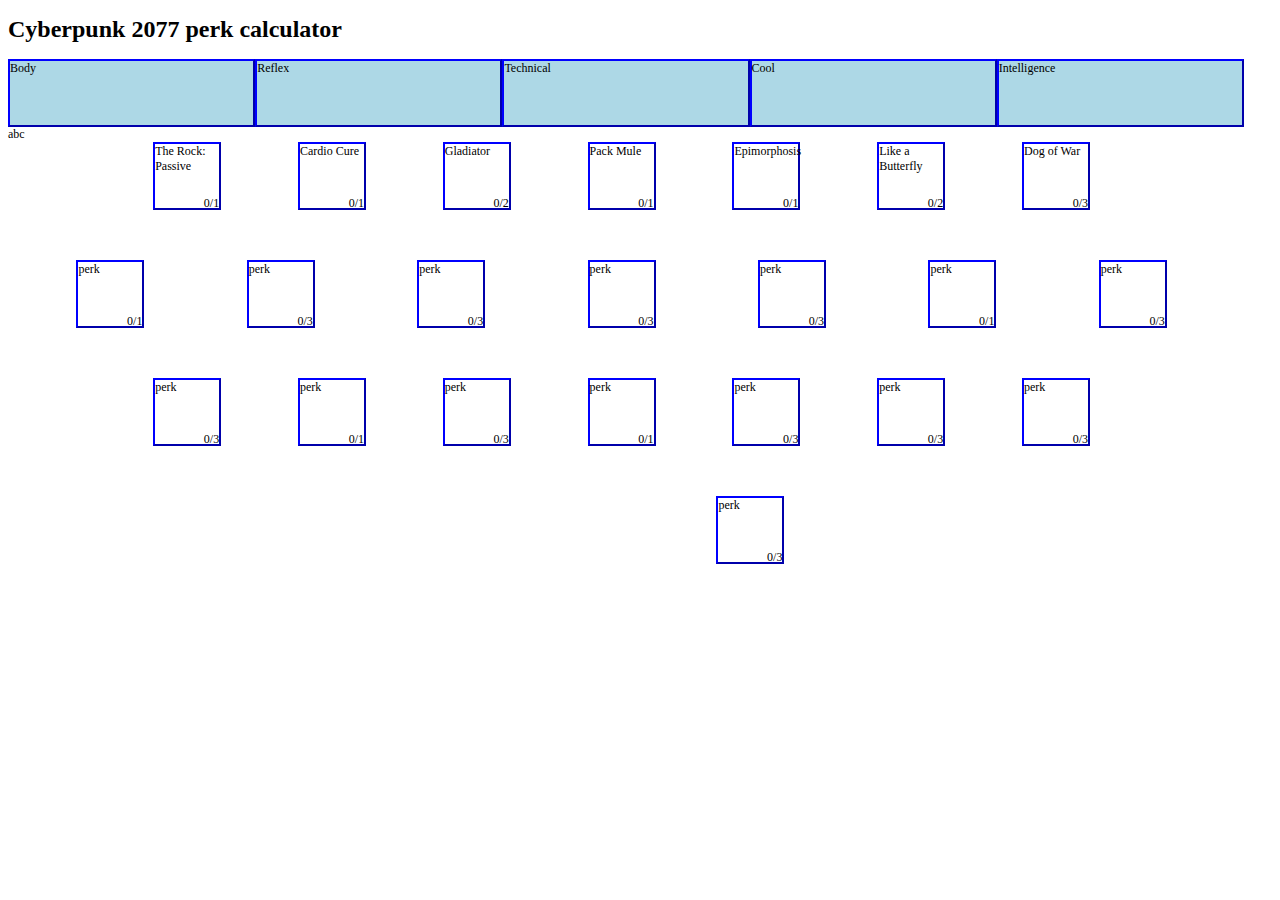
==== index.html @ 7f0640aa "Update index.html" ====
<!DOCTYPE html>
<html>
<head>
	<meta name="viewport" content="width=1000">
	<title>teste</title>
	<link rel="stylesheet" href="page.css">
	<script type="text/javascript" src="script.js"></script>
</head>
<body style="font-size: 12px">
	<h1>
		Cyberpunk 2077 perk calculator
	</h1>
	<div class="mainWindow">
		<div class = "Attribute_button">
			Body
		</div>
		<div class = "Attribute_button">
			Reflex
		</div>
		<div class = "Attribute_button">
			Technical
		</div>
		<div class = "Attribute_button">
			Cool
		</div>
		<div class = "Attribute_button">
			Intelligence
		</div>
	</div>
	<div class="mainWindow">
		abc
	</div>
	<div class = "mainWindow" id = "mainWindow">
		teste
	</div>
</body>
</html>
---- page.css ----
.myDiv1 {
		width: 5vw;
	height:5vw;
	/*width: 5%;*/
	/*height: 5%;*/
	border: 2px outset blue;
	background-color: lightblue;
 /*text-align: center;*/
	cursor: pointer;
	position:relative;
	transform: translateX(-50%);
	/*font-size: 100%;*/
	padding: 0;
	word-wrap: break-word
	margin: 0;
}

.skill_level{
	position:absolute;
	bottom:-15px;
	right:0;
	/*font-size: 100%;*/
/*	display: flex;
	justify-content: flex-end;
	align-self: flex-end;
	text-align: right;*/
/*	vertical-align: text-bottom;
	height: 10px;
		
		*/
}

.Attribute_button {
	/*flex-basis: 19%;*/
	width: 19vw;
	height: 5vw;
	border: 2px outset blue;
	background-color: lightblue;
	/*text-align: center;*/
	cursor: pointer;
	position:relative;
	/*transform: translateX(-50%);*/
	/*font-size: 100%;*/
	padding: 0;
	word-wrap: break-word
	margin: 0;
}

.break {
	flex-basis: 100%;
	height: 50px;
}

.mainWindow {
	width: 100vw;
	display: flex;
	flex-wrap: wrap;
}
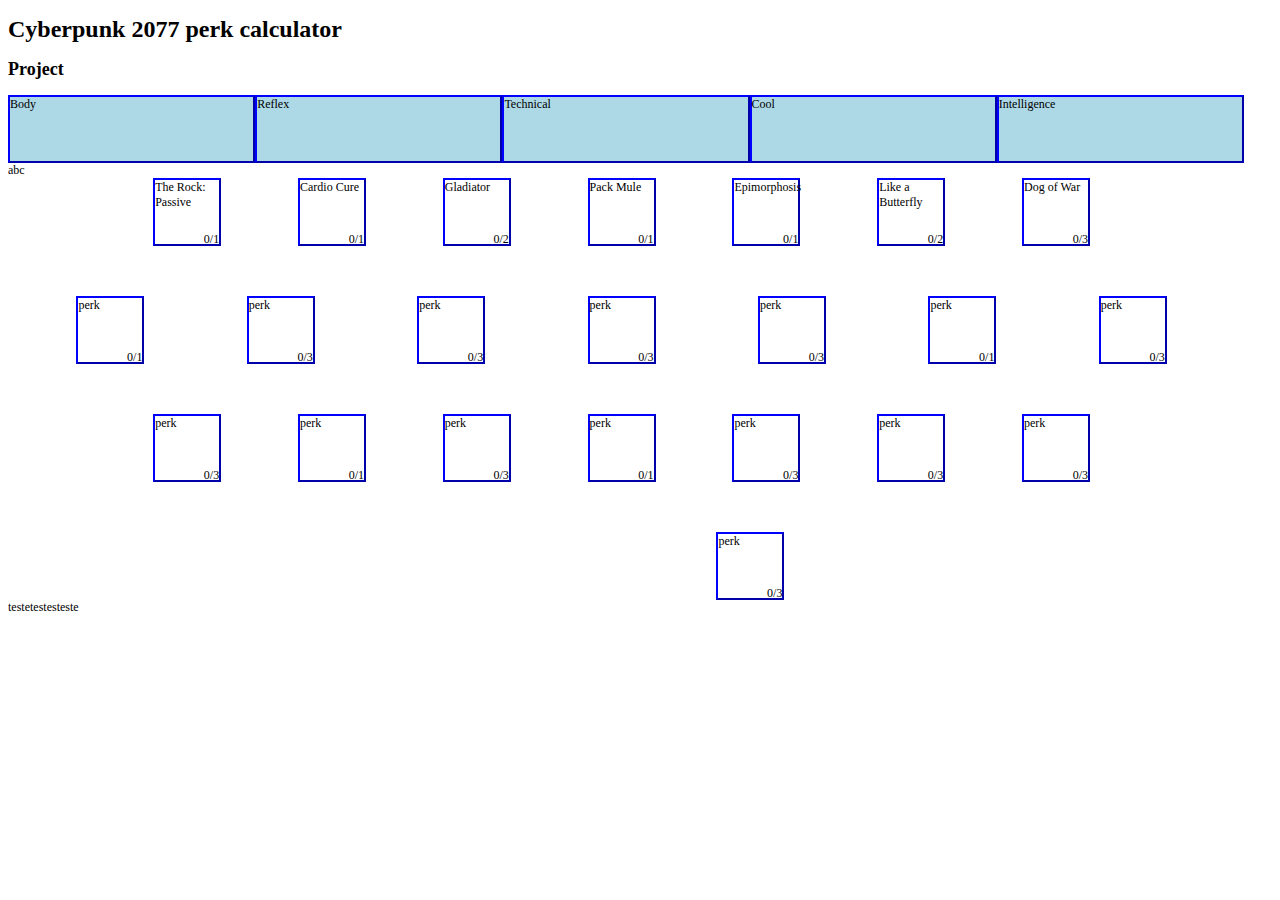
==== commit 56c84472: "updating" ====
--- a/index.html
+++ b/index.html
@@ -10,6 +10,9 @@
 	<h1>
 		Cyberpunk 2077 perk calculator
 	</h1>
+	<h2>
+		Project
+	</h2>
 	<div class="mainWindow">
 		<div class = "Attribute_button">
 			Body
@@ -33,5 +36,6 @@
 	<div class = "mainWindow" id = "mainWindow">
 		teste
 	</div>
+	<div>testetestesteste</div>
 </body>
-</html>
+</html>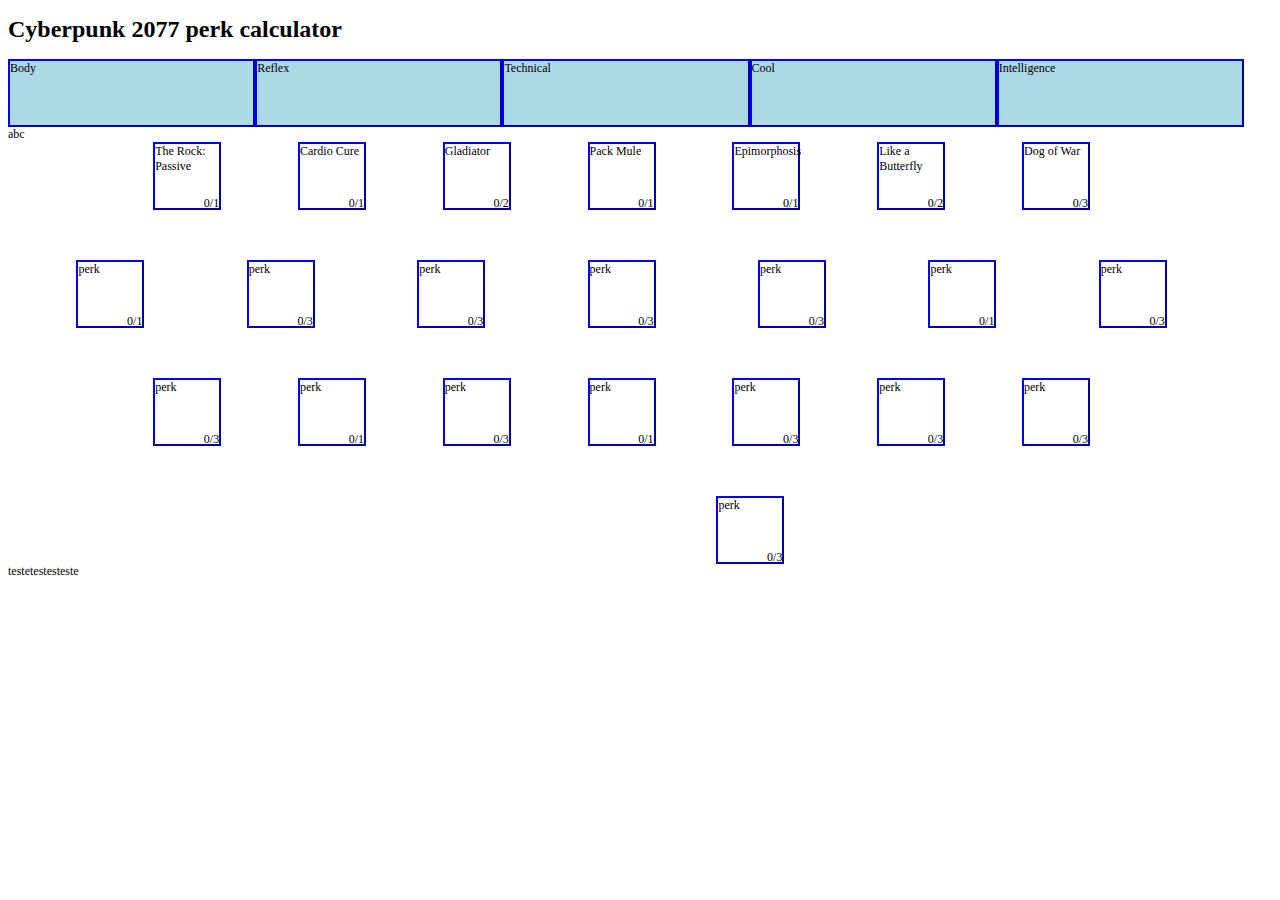
==== commit 7454f2f5: "Merge branch 'gh-pages' of https://github.com/Populim/cybertree into gh-pages" ====
--- a/index.html
+++ b/index.html
@@ -10,9 +10,6 @@
 	<h1>
 		Cyberpunk 2077 perk calculator
 	</h1>
-	<h2>
-		Project
-	</h2>
 	<div class="mainWindow">
 		<div class = "Attribute_button">
 			Body
@@ -38,4 +35,4 @@
 	</div>
 	<div>testetestesteste</div>
 </body>
-</html>+</html>
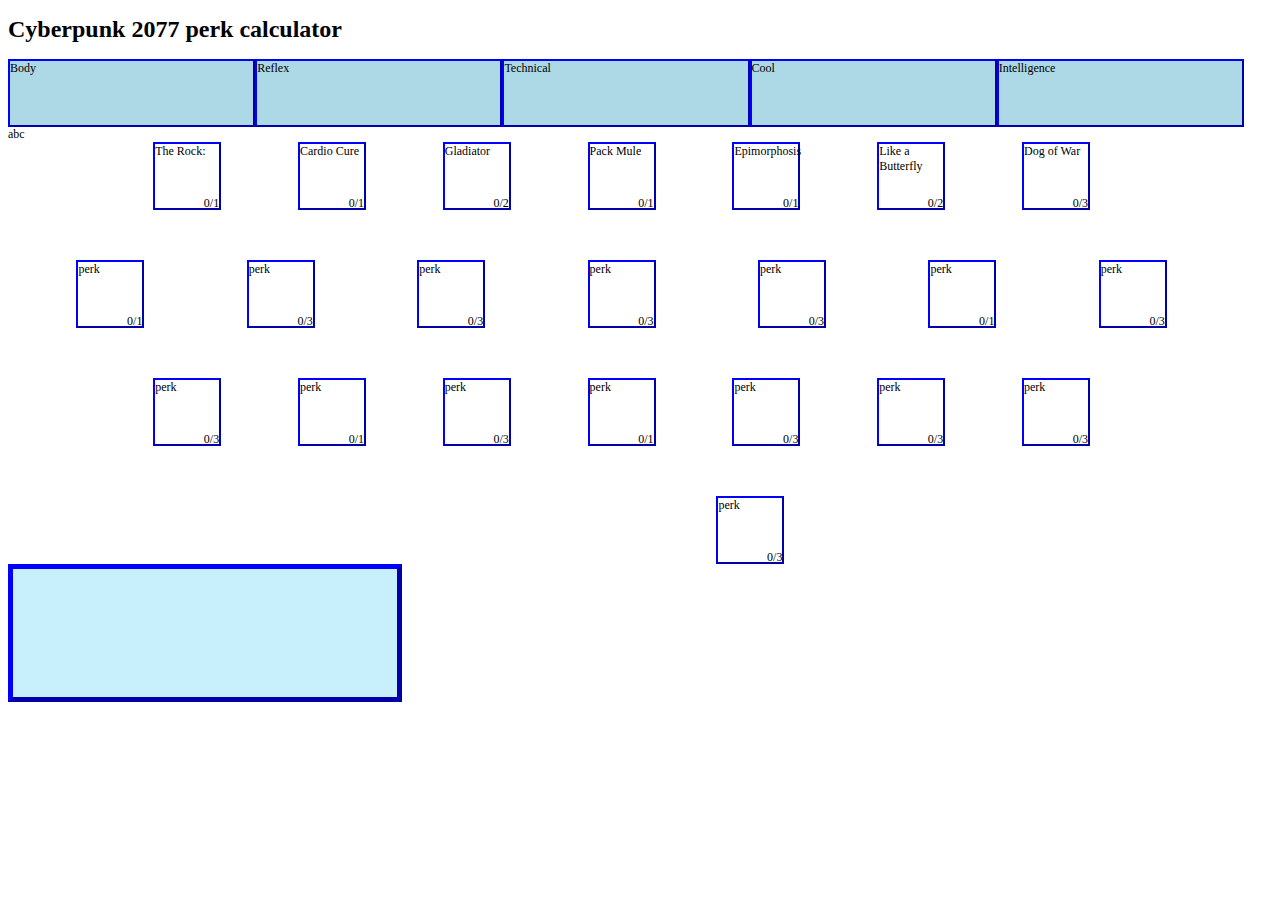
==== commit e3dae1d6: "added skill description on hover" ====
--- a/index.html
+++ b/index.html
@@ -33,6 +33,11 @@
 	<div class = "mainWindow" id = "mainWindow">
 		teste
 	</div>
-	<div>testetestesteste</div>
+	<div class="hide" id= "description">
+		<div id = "description_name"></div>
+		<div id = "description_type"></div>
+		<div id = "description_effect"></div>
+		<div id = "description_required"></div>
+		<div id = "description_cl_ml"></div></div>
 </body>
 </html>
--- a/page.css
+++ b/page.css
@@ -1,5 +1,14 @@
+.hide {
+	width: 30vw;
+	height:10vw;
+	border: 5px outset blue;
+	background-color: #c7effc;
+	font-size: 150%;
+}
+
+
 .myDiv1 {
-		width: 5vw;
+	width: 5vw;
 	height:5vw;
 	/*width: 5%;*/
 	/*height: 5%;*/
@@ -19,15 +28,6 @@
 	position:absolute;
 	bottom:-15px;
 	right:0;
-	/*font-size: 100%;*/
-/*	display: flex;
-	justify-content: flex-end;
-	align-self: flex-end;
-	text-align: right;*/
-/*	vertical-align: text-bottom;
-	height: 10px;
-		
-		*/
 }
 
 .Attribute_button {
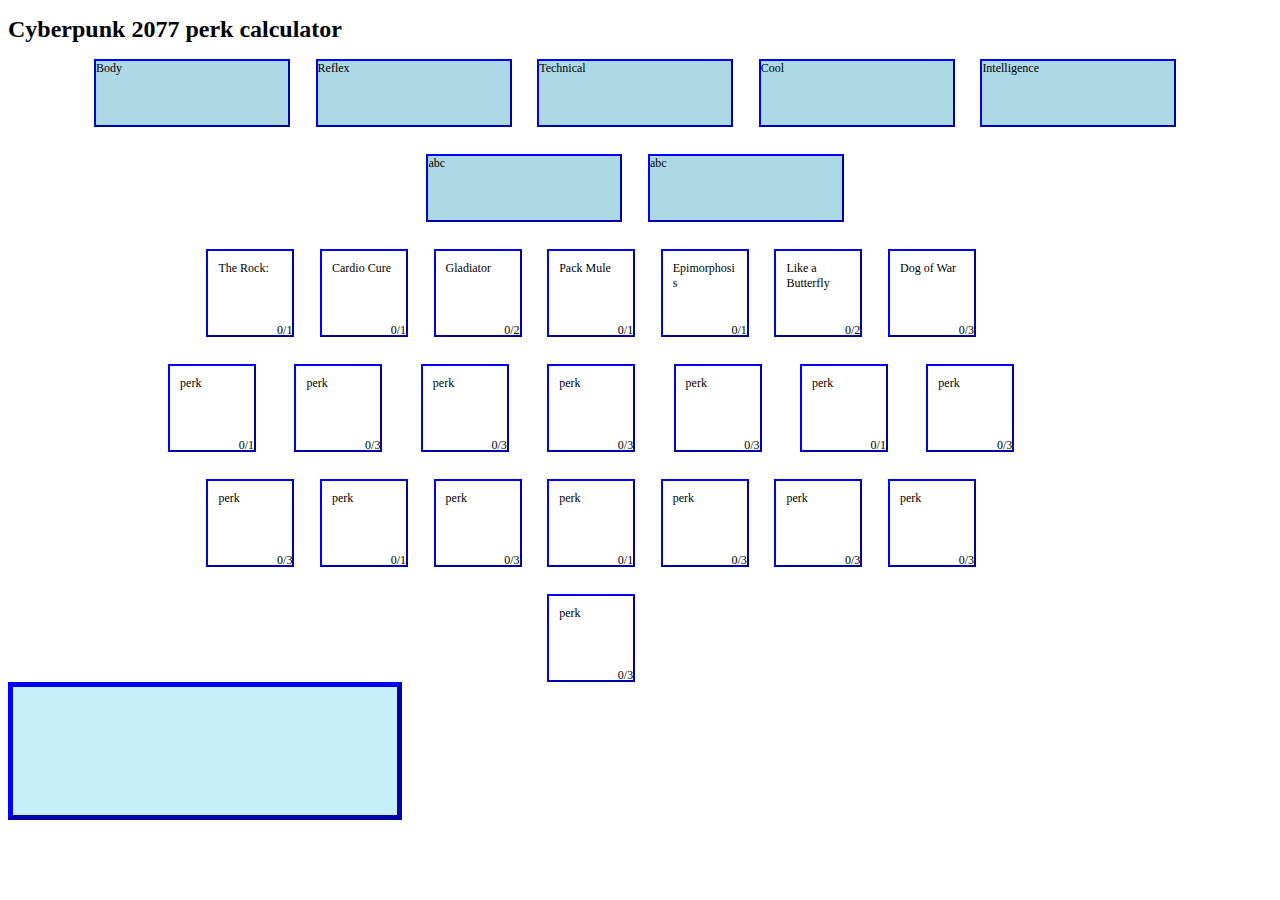
==== commit 8d64a1bd: "better layout" ====
--- a/index.html
+++ b/index.html
@@ -11,25 +11,35 @@
 		Cyberpunk 2077 perk calculator
 	</h1>
 	<div class="mainWindow">
-		<div class = "Attribute_button">
+		<div class = "Attribute_button" id = "ab_body">
 			Body
 		</div>
-		<div class = "Attribute_button">
+		<div class = "Attribute_button" id = "ab_reflex">
 			Reflex
 		</div>
-		<div class = "Attribute_button">
+		<div class = "Attribute_button" id = "ab_technical">
 			Technical
 		</div>
-		<div class = "Attribute_button">
+		<div class = "Attribute_button" id = "ab_cool">
 			Cool
 		</div>
-		<div class = "Attribute_button">
+		<div class = "Attribute_button" id = "ab_intel">
 			Intelligence
 		</div>
 	</div>
+	<div class="break"></div>
 	<div class="mainWindow">
-		abc
+		<div class="Attribute_button">
+			abc
+		</div>
+		<div class="Attribute_button">
+			abc
+		</div>
+
 	</div>
+
+	<div class="break"></div>
+
 	<div class = "mainWindow" id = "mainWindow">
 		teste
 	</div>
--- a/page.css
+++ b/page.css
@@ -3,7 +3,7 @@
 	height:10vw;
 	border: 5px outset blue;
 	background-color: #c7effc;
-	font-size: 150%;
+	font-size: 1.5vw;
 }
 
 
@@ -19,9 +19,11 @@
 	position:relative;
 	transform: translateX(-50%);
 	/*font-size: 100%;*/
-	padding: 0;
-	word-wrap: break-word
-	margin: 0;
+	padding: 10px;
+	word-wrap: break-word;
+	margin-right: 1vw;
+	margin-left: 1vw;
+	/*line-height: 100px;*/
 }
 
 .skill_level{
@@ -32,7 +34,7 @@
 
 .Attribute_button {
 	/*flex-basis: 19%;*/
-	width: 19vw;
+	width: 15vw;
 	height: 5vw;
 	border: 2px outset blue;
 	background-color: lightblue;
@@ -42,17 +44,20 @@
 	/*transform: translateX(-50%);*/
 	/*font-size: 100%;*/
 	padding: 0;
-	word-wrap: break-word
-	margin: 0;
+	word-wrap: break-word;
+	margin-right: 1vw;
+	margin-left: 1vw;
 }
 
 .break {
 	flex-basis: 100%;
-	height: 50px;
+	height: 2.1vw;
 }
 
 .mainWindow {
-	width: 100vw;
+	width: 98vw;
 	display: flex;
 	flex-wrap: wrap;
+	/*align-items: center;*/
+  	justify-content: center;
 }
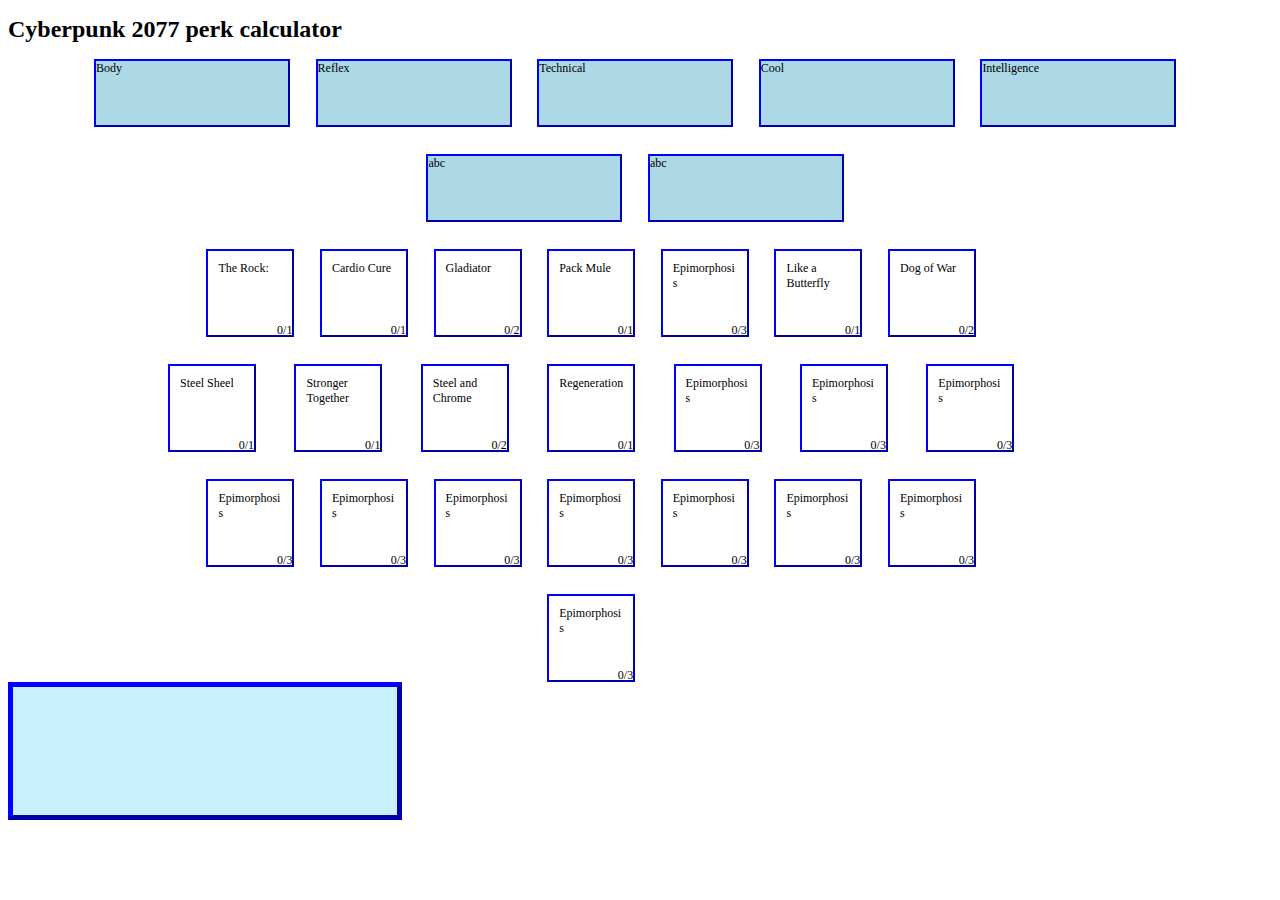
==== commit d422c599: "commit" ====
--- a/index.html
+++ b/index.html
@@ -4,6 +4,7 @@
 	<meta name="viewport" content="width=1000">
 	<title>teste</title>
 	<link rel="stylesheet" href="page.css">
+	<script type="text/javascript" src="perks.js"></script>
 	<script type="text/javascript" src="script.js"></script>
 </head>
 <body style="font-size: 12px">
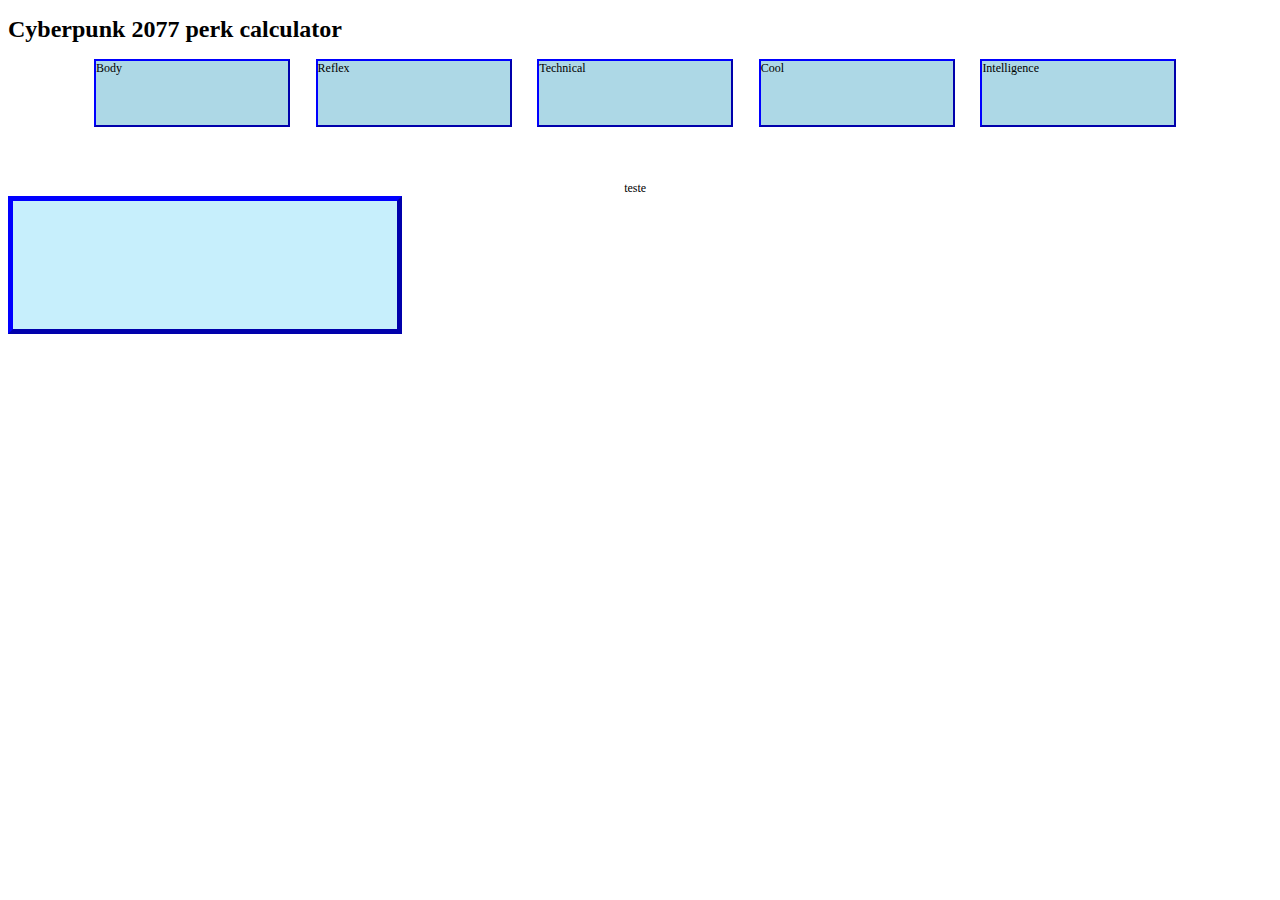
==== commit a2c9ae0b: "All functionalities working" ====
--- a/index.html
+++ b/index.html
@@ -12,32 +12,24 @@
 		Cyberpunk 2077 perk calculator
 	</h1>
 	<div class="mainWindow">
-		<div class = "Attribute_button" id = "ab_body">
+		<div class = "Attribute_button" id = "ab_body" data-index = "0" >
 			Body
 		</div>
-		<div class = "Attribute_button" id = "ab_reflex">
+		<div class = "Attribute_button" id = "ab_reflex" data-index = "1" >
 			Reflex
 		</div>
-		<div class = "Attribute_button" id = "ab_technical">
+		<div class = "Attribute_button" id = "ab_technical" data-index = "2" >
 			Technical
 		</div>
-		<div class = "Attribute_button" id = "ab_cool">
+		<div class = "Attribute_button" id = "ab_cool" data-index = "3" >
 			Cool
 		</div>
-		<div class = "Attribute_button" id = "ab_intel">
+		<div class = "Attribute_button" id = "ab_intel" data-index = "4" >
 			Intelligence
 		</div>
 	</div>
 	<div class="break"></div>
-	<div class="mainWindow">
-		<div class="Attribute_button">
-			abc
-		</div>
-		<div class="Attribute_button">
-			abc
-		</div>
-
-	</div>
+	<div class="mainWindow" id="skill_selector_div"></div>
 
 	<div class="break"></div>
 
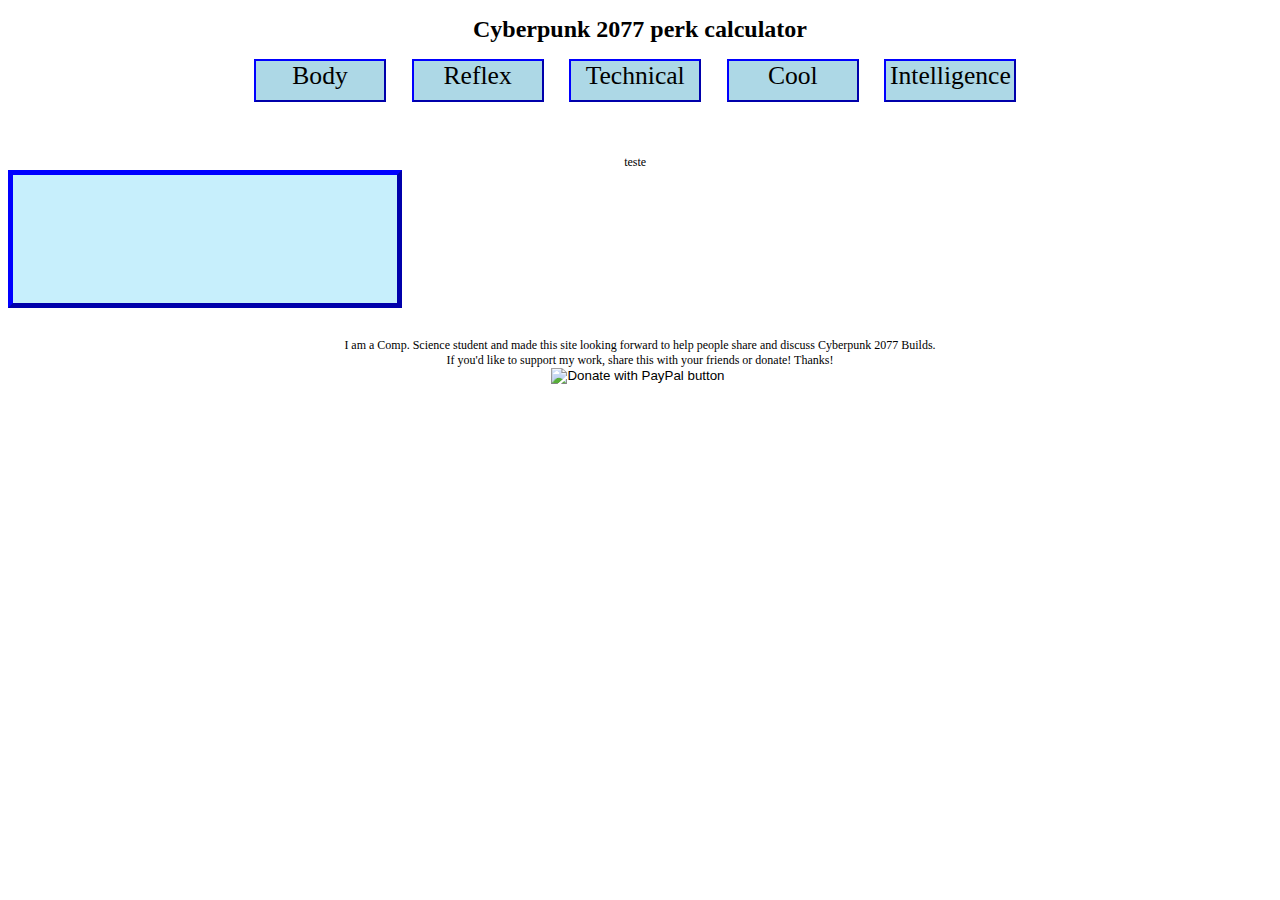
==== commit 77df2607: "semifinal" ====
--- a/index.html
+++ b/index.html
@@ -8,9 +8,11 @@
 	<script type="text/javascript" src="script.js"></script>
 </head>
 <body style="font-size: 12px">
-	<h1>
-		Cyberpunk 2077 perk calculator
-	</h1>
+	<center>
+		<h1>
+			Cyberpunk 2077 perk calculator
+		</h1>
+	</center>
 	<div class="mainWindow">
 		<div class = "Attribute_button" id = "ab_body" data-index = "0" >
 			Body
@@ -41,6 +43,18 @@
 		<div id = "description_type"></div>
 		<div id = "description_effect"></div>
 		<div id = "description_required"></div>
-		<div id = "description_cl_ml"></div></div>
+		<div id = "description_cl_ml"></div>
+	</div>
+	<br>
+	<br>
+	<center>
+		I am a Comp. Science student and made this site looking forward to help people share and discuss 
+		Cyberpunk 2077 Builds.<br> If you'd like to support my work, share this with your friends or donate! Thanks!<br>
+		<form action="https://www.paypal.com/donate" method="post" target="_top">
+		<input type="hidden" name="hosted_button_id" value="L6Z8RN27KQAWG" />
+		<input type="image" src="https://www.paypalobjects.com/en_US/i/btn/btn_donateCC_LG.gif" border="0" name="submit" title="PayPal - The safer, easier way to pay online!" alt="Donate with PayPal button" />
+		<img alt="" border="0" src="https://www.paypal.com/en_US/i/scr/pixel.gif" width="1" height="1" />
+		</form>
+	</center>
 </body>
 </html>
--- a/page.css
+++ b/page.css
@@ -33,16 +33,31 @@
 }
 
 .Attribute_button {
-	/*flex-basis: 19%;*/
-	width: 15vw;
-	height: 5vw;
+	width: 10vw;
+	height: 3vw;
 	border: 2px outset blue;
 	background-color: lightblue;
-	/*text-align: center;*/
+	text-align: center;
 	cursor: pointer;
 	position:relative;
 	/*transform: translateX(-50%);*/
-	/*font-size: 100%;*/
+	font-size: 2vw;
+	padding: 0;
+	word-wrap: break-word;
+	margin-right: 1vw;
+	margin-left: 1vw;
+}
+
+.Skill_button {
+	width: 15vw;
+	height: 3vw;
+	border: 2px outset blue;
+	background-color: lightblue;
+	text-align: center;
+	cursor: pointer;
+	position:relative;
+	/*transform: translateX(-50%);*/
+	font-size: 2vw;
 	padding: 0;
 	word-wrap: break-word;
 	margin-right: 1vw;
